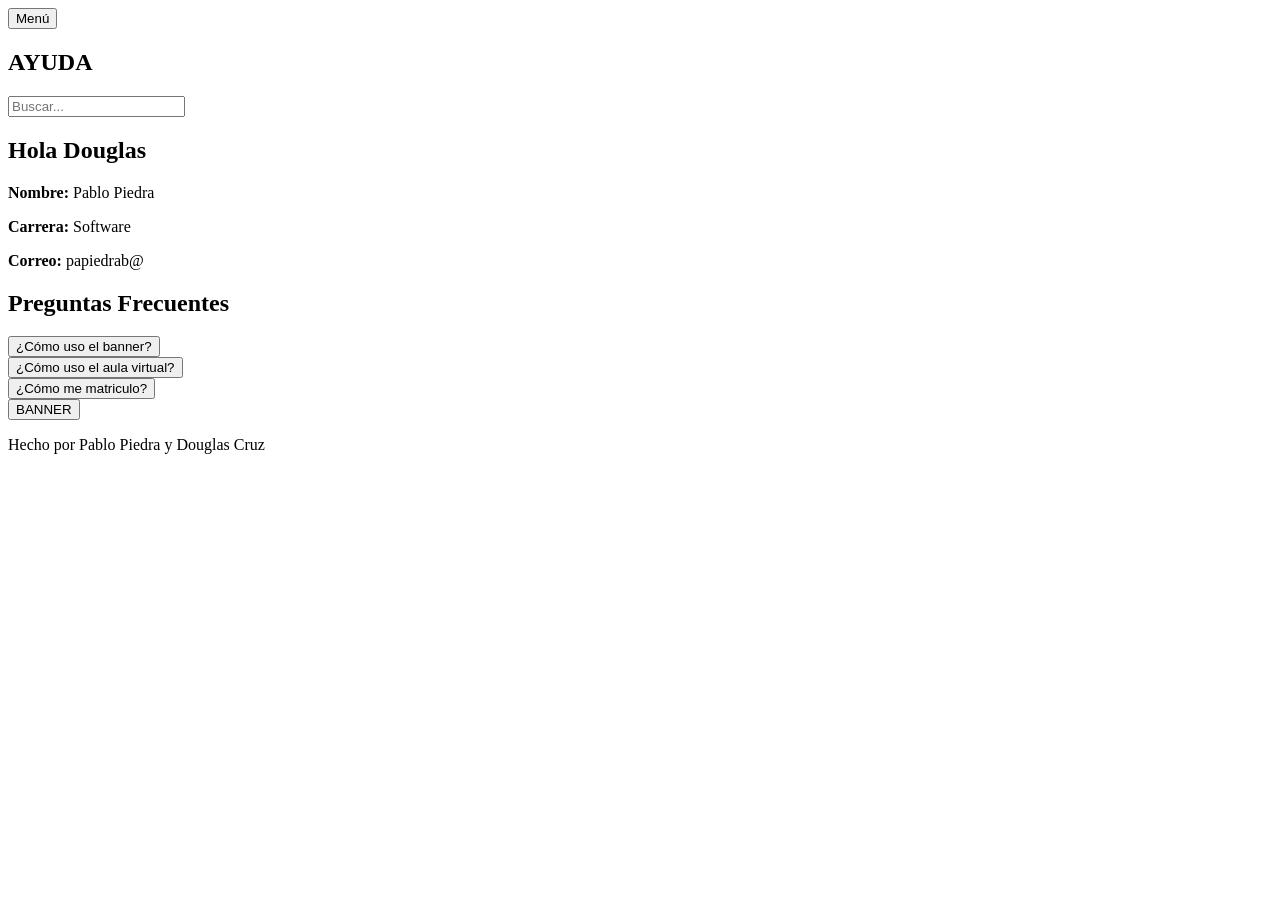
==== ayuda.html @ 39c127d8 "Crear estructura base de la página Ayuda" ====
<!DOCTYPE html>
<html lang="es">

<head>
    <meta charset="UTF-8">
    <meta name="viewport" content="width=device-width, initial-scale=1.0">
    <title>Ayuda | Academy Experience</title>
    <link rel="stylesheet" href="../style.css">
</head>

<body>

    <!-- Encabezado -->
    <header>

        <nav>

            <button aria-label="Abrir menú">
                Menú
            </button>

            <h1>AYUDA</h1>

            <input
                type="search"
                placeholder="Buscar..."
                aria-label="Buscar en la página">

        </nav>

    </header>

    <!-- Contenido principal -->
    <main>

        <!-- Saludo -->
        <section>

            <h2>Hola Douglas</h2>

        </section>

        <!-- Información -->
        <section>

            <article>

                <p><strong>Nombre:</strong> Pablo Piedra</p>

                <p><strong>Carrera:</strong> Software</p>

                <p><strong>Correo:</strong> papiedrab@</p>

            </article>

        </section>

        <!-- Preguntas frecuentes -->
        <section>

            <h2>Preguntas Frecuentes</h2>

            <article>

                <button aria-label="Mostrar información sobre el banner">
                    ¿Cómo uso el banner?
                </button>

            </article>

            <article>

                <button aria-label="Mostrar información sobre el aula virtual">
                    ¿Cómo uso el aula virtual?
                </button>

            </article>

            <article>

                <button aria-label="Mostrar información sobre la matrícula">
                    ¿Cómo me matriculo?
                </button>

            </article>

        </section>

        <!-- Botón inferior -->
        <section>

            <button aria-label="Ir al banner">
                BANNER
            </button>

        </section>

    </main>

    <!-- Pie de página -->
    <footer>

        <p>Hecho por Pablo Piedra y Douglas Cruz</p>

    </footer>

</body>

</html>
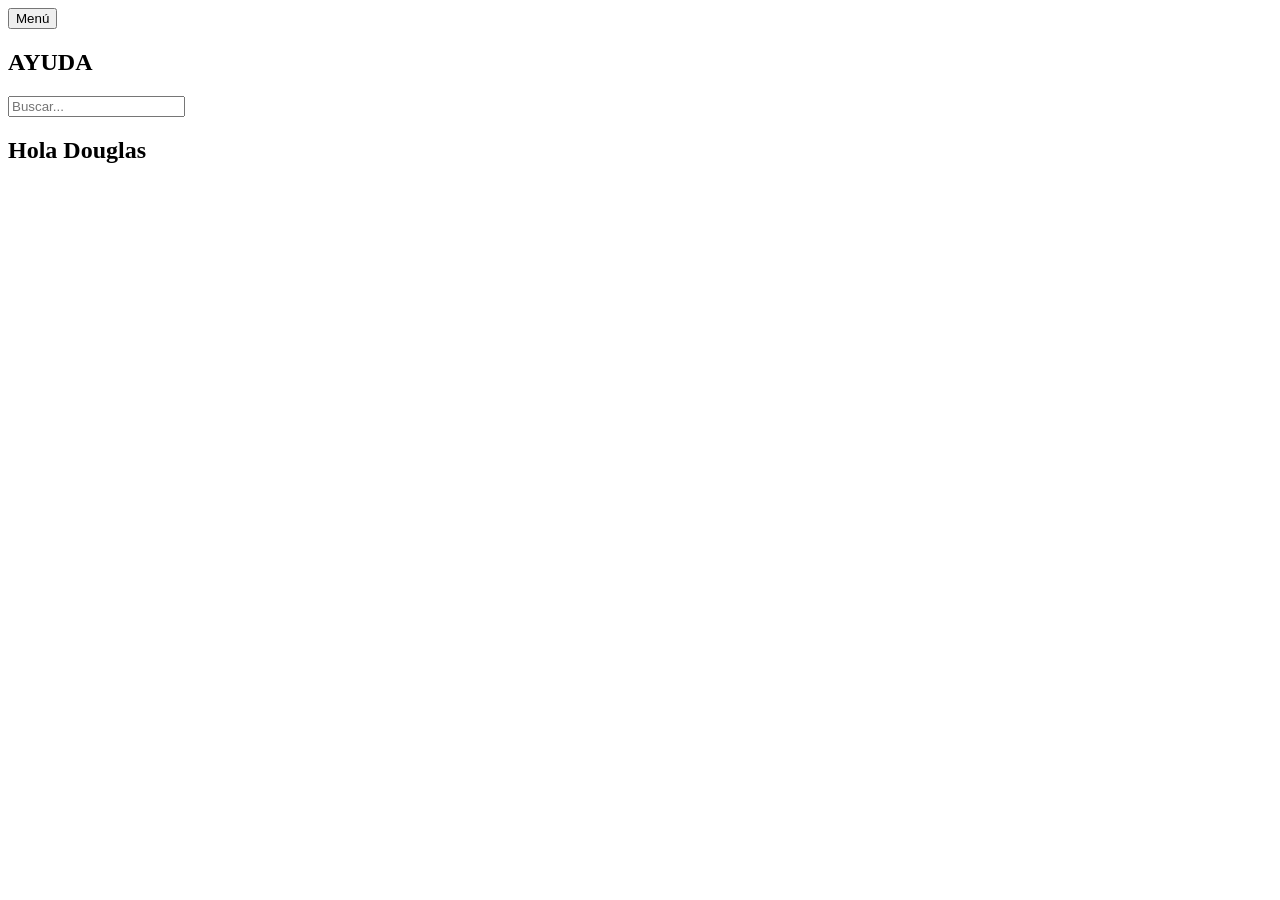
==== commit 48083409: "Agregar encabezado y saludo del usuario" ====
--- a/ayuda.html
+++ b/ayuda.html
@@ -10,100 +10,44 @@
 
 <body>
 
-    <!-- Encabezado -->
     <header>
 
-        <nav>
+        <header>
 
-            <button aria-label="Abrir menú">
-                Menú
-            </button>
+    <nav>
 
-            <h1>AYUDA</h1>
+        <button>Menú</button>
 
-            <input
-                type="search"
-                placeholder="Buscar..."
-                aria-label="Buscar en la página">
+        <h1>AYUDA</h1>
 
-        </nav>
+        <input
+            type="search"
+            placeholder="Buscar..."
+            aria-label="Buscar">
+
+    </nav>
+
+</header>
+
+<main>
+
+    <section>
+
+        <h2>Hola Douglas</h2>
+
+    </section>
+
+</main>
 
     </header>
 
-    <!-- Contenido principal -->
     <main>
-
-        <!-- Saludo -->
-        <section>
-
-            <h2>Hola Douglas</h2>
-
-        </section>
-
-        <!-- Información -->
-        <section>
-
-            <article>
-
-                <p><strong>Nombre:</strong> Pablo Piedra</p>
-
-                <p><strong>Carrera:</strong> Software</p>
-
-                <p><strong>Correo:</strong> papiedrab@</p>
-
-            </article>
-
-        </section>
-
-        <!-- Preguntas frecuentes -->
-        <section>
-
-            <h2>Preguntas Frecuentes</h2>
-
-            <article>
-
-                <button aria-label="Mostrar información sobre el banner">
-                    ¿Cómo uso el banner?
-                </button>
-
-            </article>
-
-            <article>
-
-                <button aria-label="Mostrar información sobre el aula virtual">
-                    ¿Cómo uso el aula virtual?
-                </button>
-
-            </article>
-
-            <article>
-
-                <button aria-label="Mostrar información sobre la matrícula">
-                    ¿Cómo me matriculo?
-                </button>
-
-            </article>
-
-        </section>
-
-        <!-- Botón inferior -->
-        <section>
-
-            <button aria-label="Ir al banner">
-                BANNER
-            </button>
-
-        </section>
 
     </main>
 
-    <!-- Pie de página -->
     <footer>
-
-        <p>Hecho por Pablo Piedra y Douglas Cruz</p>
 
     </footer>
 
 </body>
-
 </html>
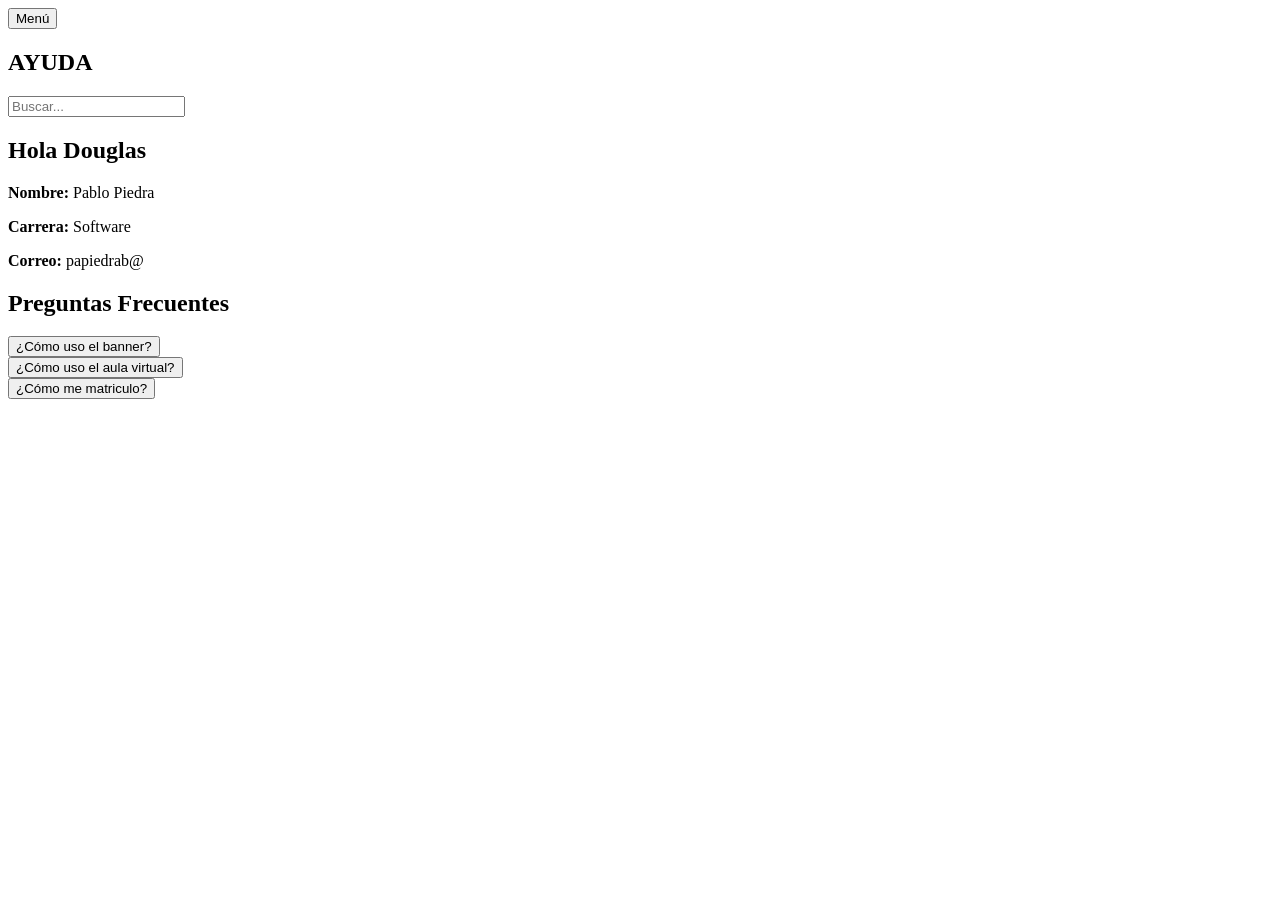
==== commit d5ec141e: "Agregar información y preguntas frecuentes" ====
--- a/ayuda.html
+++ b/ayuda.html
@@ -36,6 +36,43 @@
         <h2>Hola Douglas</h2>
 
     </section>
+    <section>
+
+    <article>
+
+        <p><strong>Nombre:</strong> Pablo Piedra</p>
+
+        <p><strong>Carrera:</strong> Software</p>
+
+        <p><strong>Correo:</strong> papiedrab@</p>
+
+    </article>
+
+</section>
+
+<section>
+
+    <h2>Preguntas Frecuentes</h2>
+
+    <article>
+
+        <button>¿Cómo uso el banner?</button>
+
+    </article>
+
+    <article>
+
+        <button>¿Cómo uso el aula virtual?</button>
+
+    </article>
+
+    <article>
+
+        <button>¿Cómo me matriculo?</button>
+
+    </article>
+
+</section>
 
 </main>
 
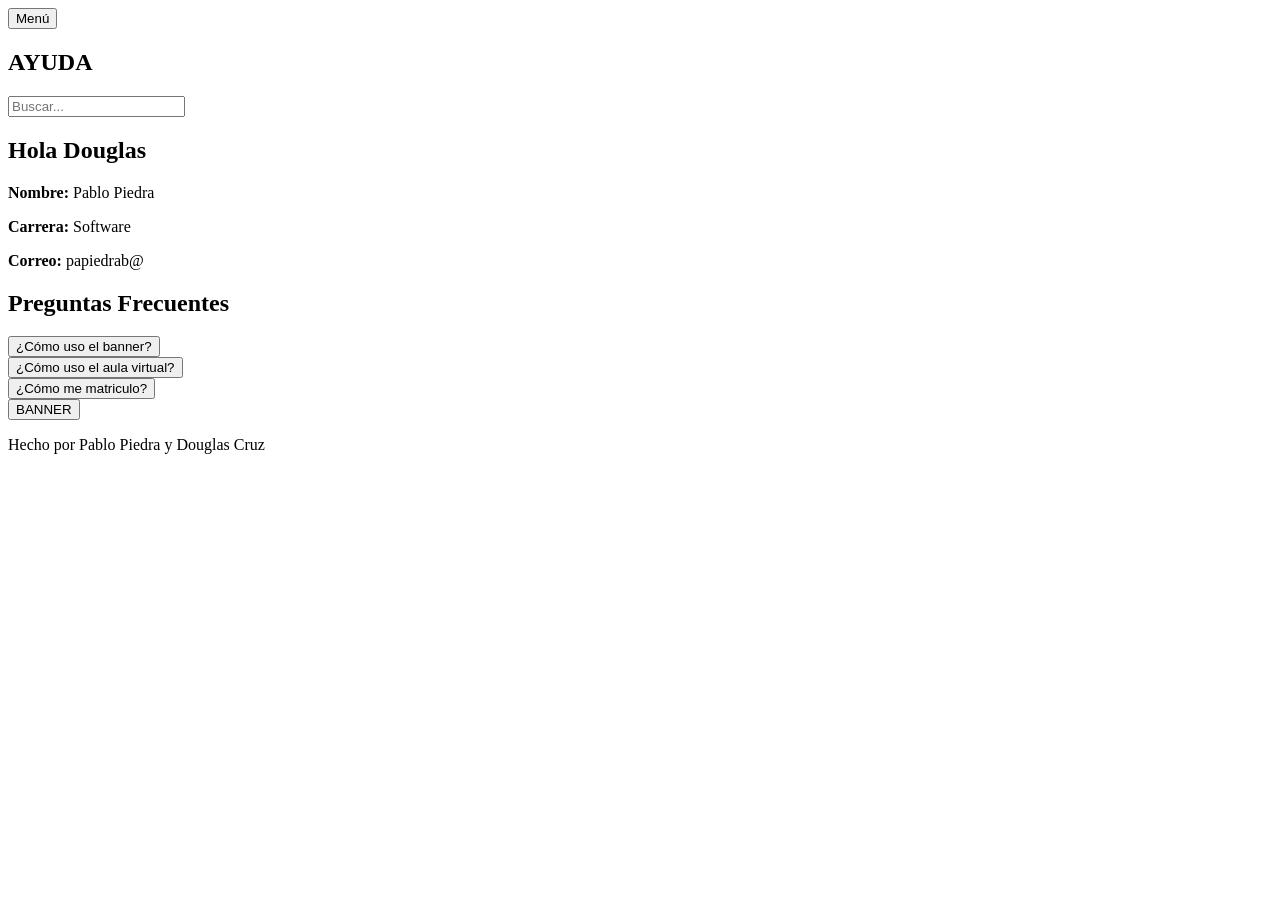
==== commit 1d03ab90: "Finalizar página Ayuda con botón y pie de página" ====
--- a/ayuda.html
+++ b/ayuda.html
@@ -10,81 +10,101 @@
 
 <body>
 
+    <!-- Encabezado -->
     <header>
 
-        <header>
+        <nav>
 
-    <nav>
+            <button aria-label="Abrir menú">
+                Menú
+            </button>
 
-        <button>Menú</button>
+            <h1>AYUDA</h1>
 
-        <h1>AYUDA</h1>
+            <input
+                type="search"
+                placeholder="Buscar..."
+                aria-label="Buscar en la página">
 
-        <input
-            type="search"
-            placeholder="Buscar..."
-            aria-label="Buscar">
-
-    </nav>
-
-</header>
-
-<main>
-
-    <section>
-
-        <h2>Hola Douglas</h2>
-
-    </section>
-    <section>
-
-    <article>
-
-        <p><strong>Nombre:</strong> Pablo Piedra</p>
-
-        <p><strong>Carrera:</strong> Software</p>
-
-        <p><strong>Correo:</strong> papiedrab@</p>
-
-    </article>
-
-</section>
-
-<section>
-
-    <h2>Preguntas Frecuentes</h2>
-
-    <article>
-
-        <button>¿Cómo uso el banner?</button>
-
-    </article>
-
-    <article>
-
-        <button>¿Cómo uso el aula virtual?</button>
-
-    </article>
-
-    <article>
-
-        <button>¿Cómo me matriculo?</button>
-
-    </article>
-
-</section>
-
-</main>
+        </nav>
 
     </header>
 
+    <!-- Contenido principal -->
     <main>
+
+        <!-- Saludo -->
+        <section>
+
+            <h2>Hola Douglas</h2>
+
+        </section>
+
+        <!-- Información -->
+        <section>
+
+            <article>
+
+                <p><strong>Nombre:</strong> Pablo Piedra</p>
+
+                <p><strong>Carrera:</strong> Software</p>
+
+                <p><strong>Correo:</strong> papiedrab@</p>
+
+            </article>
+
+        </section>
+
+        <!-- Preguntas frecuentes -->
+        <section>
+
+            <h2>Preguntas Frecuentes</h2>
+
+            <article>
+
+                <button aria-label="Mostrar información sobre el banner">
+                    ¿Cómo uso el banner?
+                </button>
+
+            </article>
+
+            <article>
+
+                <button aria-label="Mostrar información sobre el aula virtual">
+                    ¿Cómo uso el aula virtual?
+                </button>
+
+            </article>
+
+            <article>
+
+                <button aria-label="Mostrar información sobre la matrícula">
+                    ¿Cómo me matriculo?
+                </button>
+
+            </article>
+
+        </section>
+
+        <!-- Botón inferior -->
+        <section>
+
+            <button aria-label="Ir al banner">
+                BANNER
+            </button>
+
+        </section>
 
     </main>
 
+    <!-- Pie de página -->
     <footer>
+
+        <p>Hecho por Pablo Piedra y Douglas Cruz</p>
 
     </footer>
 
 </body>
-</html>+
+</html>
+
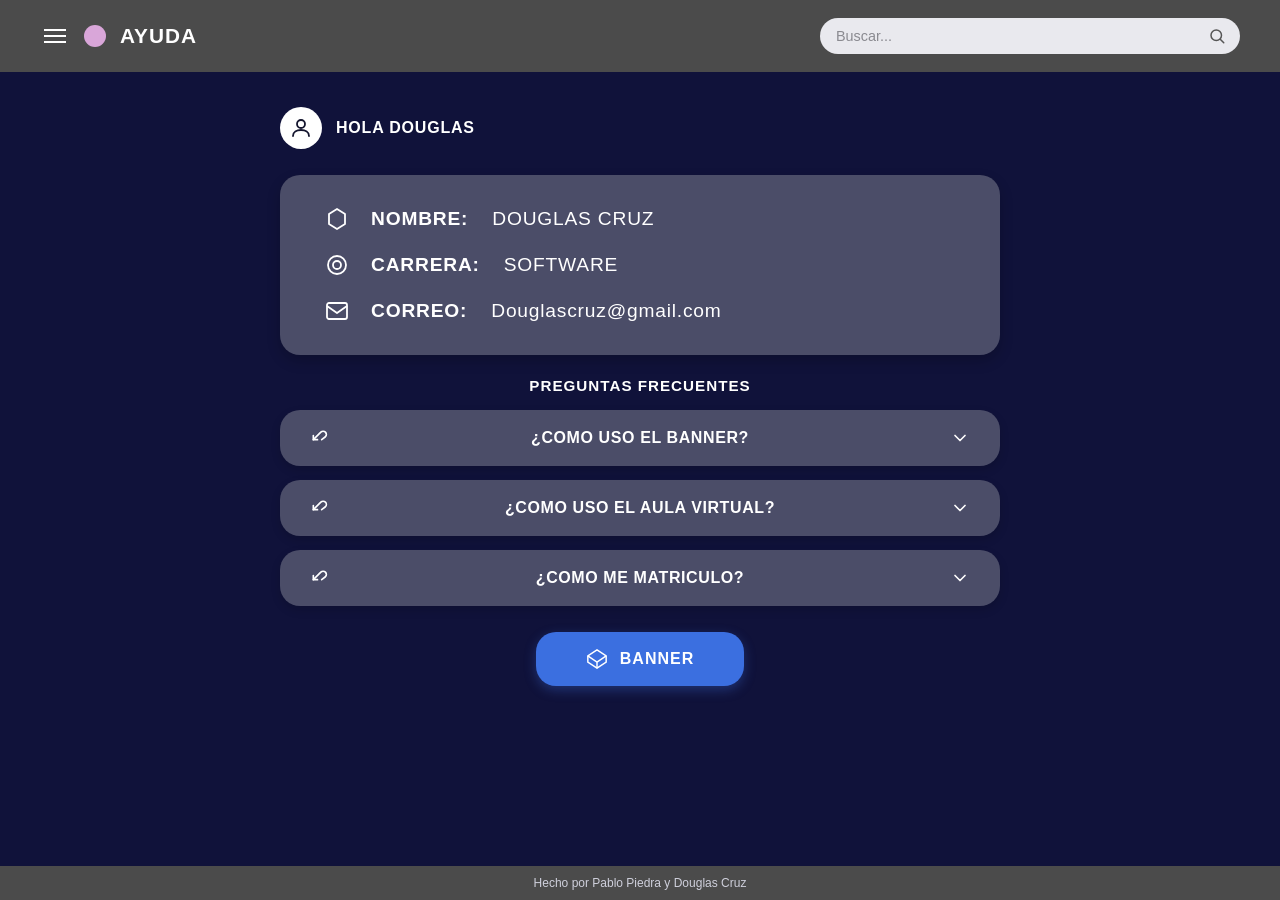
==== commit 667685ac: "agregar estilos base del dashboard" ====
--- a/ayuda.html
+++ b/ayuda.html
@@ -1,110 +1,143 @@
 <!DOCTYPE html>
 <html lang="es">
-
 <head>
     <meta charset="UTF-8">
     <meta name="viewport" content="width=device-width, initial-scale=1.0">
     <title>Ayuda | Academy Experience</title>
-    <link rel="stylesheet" href="../style.css">
+    <link rel="stylesheet" href="css/ayuda.css">
 </head>
-
 <body>
 
-    <!-- Encabezado -->
-    <header>
+    <div class="dashboard">
 
-        <nav>
+        <!-- Encabezado y navegación -->
+        <header class="dashboard-header">
+            <nav class="header-nav">
+                <button class="menu-toggle" aria-label="Abrir menú">
+                    <span></span>
+                    <span></span>
+                    <span></span>
+                </button>
+                <span class="user-avatar-dot"></span>
+                <h1>AYUDA</h1>
+            </nav>
+            <div class="search-bar">
+                <input type="text" placeholder="Buscar...">
+                <svg class="search-icon" viewBox="0 0 24 24" fill="none" xmlns="http://www.w3.org/2000/svg">
+                    <circle cx="11" cy="11" r="7" stroke="currentColor" stroke-width="2"/>
+                    <line x1="21" y1="21" x2="16.65" y2="16.65" stroke="currentColor" stroke-width="2" stroke-linecap="round"/>
+                </svg>
+            </div>
+        </header>
 
-            <button aria-label="Abrir menú">
-                Menú
-            </button>
+        <!-- Contenido principal -->
+        <main class="dashboard-main">
 
-            <h1>AYUDA</h1>
+            <!-- Sección de Usuario -->
+            <section class="user-profile">
+                <span class="user-profile-icon">
+                    <svg viewBox="0 0 24 24" fill="none" xmlns="http://www.w3.org/2000/svg">
+                        <circle cx="12" cy="8" r="4" stroke="currentColor" stroke-width="1.8"/>
+                        <path d="M4 20c0-4 3.6-6 8-6s8 2 8 6" stroke="currentColor" stroke-width="1.8" stroke-linecap="round"/>
+                    </svg>
+                </span>
+                <p>HOLA DOUGLAS</p>
+            </section>
 
-            <input
-                type="search"
-                placeholder="Buscar..."
-                aria-label="Buscar en la página">
+            <div class="help-content-container">
 
-        </nav>
+                <!-- Tarjeta de Información -->
+                <section class="help-info-card">
+                    <div class="help-info-item">
+                        <svg class="help-item-icon" viewBox="0 0 24 24" fill="none" xmlns="http://www.w3.org/2000/svg">
+                            <polygon points="12 2 20 7 20 17 12 22 4 17 4 7 12 2" stroke="currentColor" stroke-width="1.8" stroke-linejoin="round"/>
+                        </svg>
+                        <p><strong>NOMBRE:</strong> <span>DOUGLAS CRUZ</span></p>
+                    </div>
+                    <div class="help-info-item">
+                        <svg class="help-item-icon" viewBox="0 0 24 24" fill="none" xmlns="http://www.w3.org/2000/svg">
+                            <circle cx="12" cy="12" r="9" stroke="currentColor" stroke-width="1.8"/>
+                            <circle cx="12" cy="12" r="4" stroke="currentColor" stroke-width="1.8"/>
+                        </svg>
+                        <p><strong>CARRERA:</strong> <span>SOFTWARE</span></p>
+                    </div>
+                    <div class="help-info-item">
+                        <svg class="help-item-icon" viewBox="0 0 24 24" fill="none" xmlns="http://www.w3.org/2000/svg">
+                            <rect x="2" y="4" width="20" height="16" rx="2" stroke="currentColor" stroke-width="1.8"/>
+                            <path d="m22 7-10 7L2 7" stroke="currentColor" stroke-width="1.8" stroke-linejoin="round"/>
+                        </svg>
+                        <p><strong>CORREO:</strong> <span>Douglascruz@gmail.com</span></p>
+                    </div>
+                </section>
 
-    </header>
+                <!-- Preguntas Frecuentes -->
+                <section class="faq-section">
+                    <h2>PREGUNTAS FRECUENTES</h2>
 
-    <!-- Contenido principal -->
-    <main>
+                    <div class="faq-list">
+                        <article class="faq-card">
+                            <button class="faq-button">
+                                <svg class="faq-icon-left" viewBox="0 0 24 24" fill="none" xmlns="http://www.w3.org/2000/svg">
+                                    <path d="M9 14H4V9" stroke="currentColor" stroke-width="2" stroke-linecap="round" stroke-linejoin="round"/>
+                                    <path d="M4 14L13 5c1.5-1.5 4-1.5 5.5 0s1.5 4 0 5.5L14 14" stroke="currentColor" stroke-width="2" stroke-linecap="round" stroke-linejoin="round"/>
+                                </svg>
+                                <span>¿COMO USO EL BANNER?</span>
+                                <svg class="faq-icon-right" viewBox="0 0 24 24" fill="none" xmlns="http://www.w3.org/2000/svg">
+                                    <polyline points="6 9 12 15 18 9" stroke="currentColor" stroke-width="2" stroke-linecap="round" stroke-linejoin="round"/>
+                                </svg>
+                            </button>
+                        </article>
 
-        <!-- Saludo -->
-        <section>
+                        <article class="faq-card">
+                            <button class="faq-button">
+                                <svg class="faq-icon-left" viewBox="0 0 24 24" fill="none" xmlns="http://www.w3.org/2000/svg">
+                                    <path d="M9 14H4V9" stroke="currentColor" stroke-width="2" stroke-linecap="round" stroke-linejoin="round"/>
+                                    <path d="M4 14L13 5c1.5-1.5 4-1.5 5.5 0s1.5 4 0 5.5L14 14" stroke="currentColor" stroke-width="2" stroke-linecap="round" stroke-linejoin="round"/>
+                                </svg>
+                                <span>¿COMO USO EL AULA VIRTUAL?</span>
+                                <svg class="faq-icon-right" viewBox="0 0 24 24" fill="none" xmlns="http://www.w3.org/2000/svg">
+                                    <polyline points="6 9 12 15 18 9" stroke="currentColor" stroke-width="2" stroke-linecap="round" stroke-linejoin="round"/>
+                                </svg>
+                            </button>
+                        </article>
 
-            <h2>Hola Douglas</h2>
+                        <article class="faq-card">
+                            <button class="faq-button">
+                                <svg class="faq-icon-left" viewBox="0 0 24 24" fill="none" xmlns="http://www.w3.org/2000/svg">
+                                    <path d="M9 14H4V9" stroke="currentColor" stroke-width="2" stroke-linecap="round" stroke-linejoin="round"/>
+                                    <path d="M4 14L13 5c1.5-1.5 4-1.5 5.5 0s1.5 4 0 5.5L14 14" stroke="currentColor" stroke-width="2" stroke-linecap="round" stroke-linejoin="round"/>
+                                </svg>
+                                <span>¿COMO ME MATRICULO?</span>
+                                <svg class="faq-icon-right" viewBox="0 0 24 24" fill="none" xmlns="http://www.w3.org/2000/svg">
+                                    <polyline points="6 9 12 15 18 9" stroke="currentColor" stroke-width="2" stroke-linecap="round" stroke-linejoin="round"/>
+                                </svg>
+                            </button>
+                        </article>
+                    </div>
+                </section>
 
-        </section>
+                <!-- Botón inferior Banner -->
+                <div class="banner-action-container">
+                    <button class="banner-action-button">
+                        <svg viewBox="0 0 24 24" fill="none" xmlns="http://www.w3.org/2000/svg">
+                            <polygon points="12 2 22 8.5 22 15.5 12 22 2 15.5 2 8.5 12 2" stroke="currentColor" stroke-width="1.6"/>
+                            <line x1="12" y1="22" x2="12" y2="15.5" stroke="currentColor" stroke-width="1.6"/>
+                            <polyline points="22 8.5 12 15.5 2 8.5" stroke="currentColor" stroke-width="1.6"/>
+                        </svg>
+                        BANNER
+                    </button>
+                </div>
 
-        <!-- Información -->
-        <section>
+            </div>
 
-            <article>
+        </main>
 
-                <p><strong>Nombre:</strong> Pablo Piedra</p>
+        <!-- Pie de página -->
+        <footer class="site-footer">
+            <p>Hecho por Pablo Piedra y Douglas Cruz</p>
+        </footer>
 
-                <p><strong>Carrera:</strong> Software</p>
-
-                <p><strong>Correo:</strong> papiedrab@</p>
-
-            </article>
-
-        </section>
-
-        <!-- Preguntas frecuentes -->
-        <section>
-
-            <h2>Preguntas Frecuentes</h2>
-
-            <article>
-
-                <button aria-label="Mostrar información sobre el banner">
-                    ¿Cómo uso el banner?
-                </button>
-
-            </article>
-
-            <article>
-
-                <button aria-label="Mostrar información sobre el aula virtual">
-                    ¿Cómo uso el aula virtual?
-                </button>
-
-            </article>
-
-            <article>
-
-                <button aria-label="Mostrar información sobre la matrícula">
-                    ¿Cómo me matriculo?
-                </button>
-
-            </article>
-
-        </section>
-
-        <!-- Botón inferior -->
-        <section>
-
-            <button aria-label="Ir al banner">
-                BANNER
-            </button>
-
-        </section>
-
-    </main>
-
-    <!-- Pie de página -->
-    <footer>
-
-        <p>Hecho por Pablo Piedra y Douglas Cruz</p>
-
-    </footer>
+    </div>
 
 </body>
-
-</html>
-
+</html>
--- a/css/ayuda.css
+++ b/css/ayuda.css
@@ -0,0 +1,332 @@
+/* ===== Variables ===== */
+:root {
+    --bg-outer: #14152e;
+    --bg-main: #10123a;
+    --header-bg: #4b4b4b;
+    --card-bg: #4b4d68;
+    --card-bg-light: #5a5c7a;
+    --text-white: #ffffff;
+    --text-muted: #cfd0dc;
+    --alert-red: #e64848;
+    --accent-blue: #3b6fe0;
+    --accent-teal: #7ea8b3;
+    --radius-lg: 20px;
+    --radius-md: 12px;
+    --radius-sm: 8px;
+    --font: 'Segoe UI', Roboto, Arial, sans-serif;
+}
+
+* {
+    box-sizing: border-box;
+    margin: 0;
+    padding: 0;
+}
+
+html, body {
+    height: 100%;
+}
+
+body {
+    font-family: var(--font);
+    background: var(--bg-outer);
+    min-height: 100vh;
+}
+
+/* ===== Contenedor general ===== */
+.dashboard {
+    width: 100%;
+    min-height: 100vh;
+    background: var(--bg-outer);
+    display: flex;
+    flex-direction: column;
+    justify-content: space-between;
+}
+
+/* ===== Header ===== */
+.dashboard-header {
+    background: var(--header-bg);
+    display: flex;
+    align-items: center;
+    justify-content: space-between;
+    padding: 18px 40px;
+    gap: 20px;
+    flex-wrap: wrap;
+}
+
+.header-nav {
+    display: flex;
+    align-items: center;
+    gap: 14px;
+}
+
+.menu-toggle {
+    background: none;
+    border: none;
+    display: flex;
+    flex-direction: column;
+    gap: 4px;
+    cursor: pointer;
+    padding: 4px;
+}
+
+.menu-toggle span {
+    width: 22px;
+    height: 2px;
+    background: var(--text-white);
+    display: block;
+}
+
+.menu-toggle:focus-visible {
+    outline: 2px solid var(--accent-blue);
+    outline-offset: 3px;
+    border-radius: var(--radius-sm);
+}
+
+.user-avatar-dot {
+    width: 22px;
+    height: 22px;
+    border-radius: 50%;
+    background: #d9a6d9;
+}
+
+.dashboard-header h1 {
+    color: var(--text-white);
+    font-size: 1.3rem;
+    letter-spacing: 1px;
+}
+
+.search-bar {
+    position: relative;
+    flex: 1;
+    max-width: 420px;
+    min-width: 200px;
+}
+
+.search-bar input {
+    width: 100%;
+    padding: 10px 40px 10px 16px;
+    border-radius: 20px;
+    border: none;
+    background: #e9e9ee;
+    font-size: 0.9rem;
+    color: #333;
+}
+
+.search-bar input::placeholder {
+    color: #8a8a90;
+}
+
+.search-bar input:focus {
+    outline: 2px solid var(--accent-blue);
+    outline-offset: 2px;
+}
+
+.search-icon {
+    position: absolute;
+    right: 14px;
+    top: 50%;
+    transform: translateY(-50%);
+    width: 18px;
+    height: 18px;
+    color: #555;
+    pointer-events: none;
+}
+
+/* ===== Main ===== */
+.dashboard-main {
+    background: var(--bg-main);
+    padding: 35px 40px 45px;
+    flex: 1;
+    display: flex;
+    flex-direction: column;
+    align-items: center;
+    gap: 22px;
+}
+
+/* Usuario */
+.user-profile {
+    display: flex;
+    align-items: center;
+    gap: 14px;
+    width: 100%;
+    max-width: 720px;
+    margin-bottom: 4px;
+}
+
+.user-profile-icon {
+    width: 42px;
+    height: 42px;
+    border-radius: 50%;
+    background: var(--text-white);
+    display: flex;
+    align-items: center;
+    justify-content: center;
+    color: var(--bg-outer);
+}
+
+.user-profile-icon svg {
+    width: 24px;
+    height: 24px;
+}
+
+.user-profile p {
+    color: var(--text-white);
+    font-size: 1rem;
+    font-weight: 700;
+    letter-spacing: 0.8px;
+}
+
+/* Contenedor central de la sección de ayuda */
+.help-content-container {
+    width: 100%;
+    max-width: 720px;
+    display: flex;
+    flex-direction: column;
+    gap: 22px;
+}
+
+/* Tarjeta principal de datos de usuario */
+.help-info-card {
+    background: var(--card-bg);
+    border-radius: var(--radius-lg);
+    padding: 32px 45px;
+    display: flex;
+    flex-direction: column;
+    gap: 22px;
+    width: 100%;
+    box-shadow: 0 6px 14px rgba(0,0,0,0.2);
+}
+
+.help-info-item {
+    display: flex;
+    align-items: center;
+    gap: 22px;
+}
+
+.help-item-icon {
+    width: 24px;
+    height: 24px;
+    color: var(--text-white);
+    flex-shrink: 0;
+}
+
+.help-info-item p {
+    color: var(--text-white);
+    font-size: 1.2rem;
+    letter-spacing: 0.8px;
+    display: flex;
+    gap: 24px;
+}
+
+.help-info-item strong {
+    font-weight: 700;
+}
+
+.help-info-item span {
+    font-weight: 400;
+    color: var(--text-white);
+}
+
+/* Sección Preguntas Frecuentes */
+.faq-section {
+    display: flex;
+    flex-direction: column;
+    gap: 12px;
+    width: 100%;
+}
+
+.faq-section h2 {
+    color: var(--text-white);
+    font-size: 0.95rem;
+    letter-spacing: 1px;
+    text-align: center;
+    margin-bottom: 4px;
+}
+
+.faq-list {
+    display: flex;
+    flex-direction: column;
+    gap: 14px;
+    width: 100%;
+}
+
+.faq-card {
+    background: var(--card-bg);
+    border-radius: var(--radius-lg);
+    overflow: hidden;
+    width: 100%;
+    box-shadow: 0 4px 10px rgba(0,0,0,0.15);
+}
+
+.faq-button {
+    width: 100%;
+    background: transparent;
+    border: none;
+    padding: 18px 30px;
+    display: flex;
+    align-items: center;
+    justify-content: space-between;
+    color: var(--text-white);
+    font-size: 1rem;
+    font-weight: 700;
+    letter-spacing: 0.6px;
+    cursor: pointer;
+    text-align: left;
+}
+
+.faq-icon-left, .faq-icon-right {
+    width: 20px;
+    height: 20px;
+    color: var(--text-white);
+}
+
+.faq-button:hover {
+    background: rgba(255, 255, 255, 0.05);
+}
+
+/* Botón inferior Banner */
+.banner-action-container {
+    display: flex;
+    justify-content: center;
+    width: 100%;
+    margin-top: 4px;
+}
+
+.banner-action-button {
+    display: flex;
+    align-items: center;
+    justify-content: center;
+    gap: 12px;
+    background: var(--accent-blue);
+    color: var(--text-white);
+    border: none;
+    border-radius: var(--radius-lg);
+    padding: 16px 50px;
+    width: auto;
+    font-size: 1rem;
+    font-weight: 700;
+    letter-spacing: 1px;
+    cursor: pointer;
+    box-shadow: 0 4px 12px rgba(59, 111, 224, 0.35);
+}
+
+.banner-action-button svg {
+    width: 22px;
+    height: 22px;
+}
+
+.banner-action-button:hover {
+    background: #4d84f0;
+}
+
+/* ===== Footer ===== */
+.site-footer {
+    background: var(--header-bg);
+    text-align: center;
+    padding: 10px;
+}
+
+.site-footer p {
+    color: var(--text-muted);
+    font-size: 0.75rem;
+}
